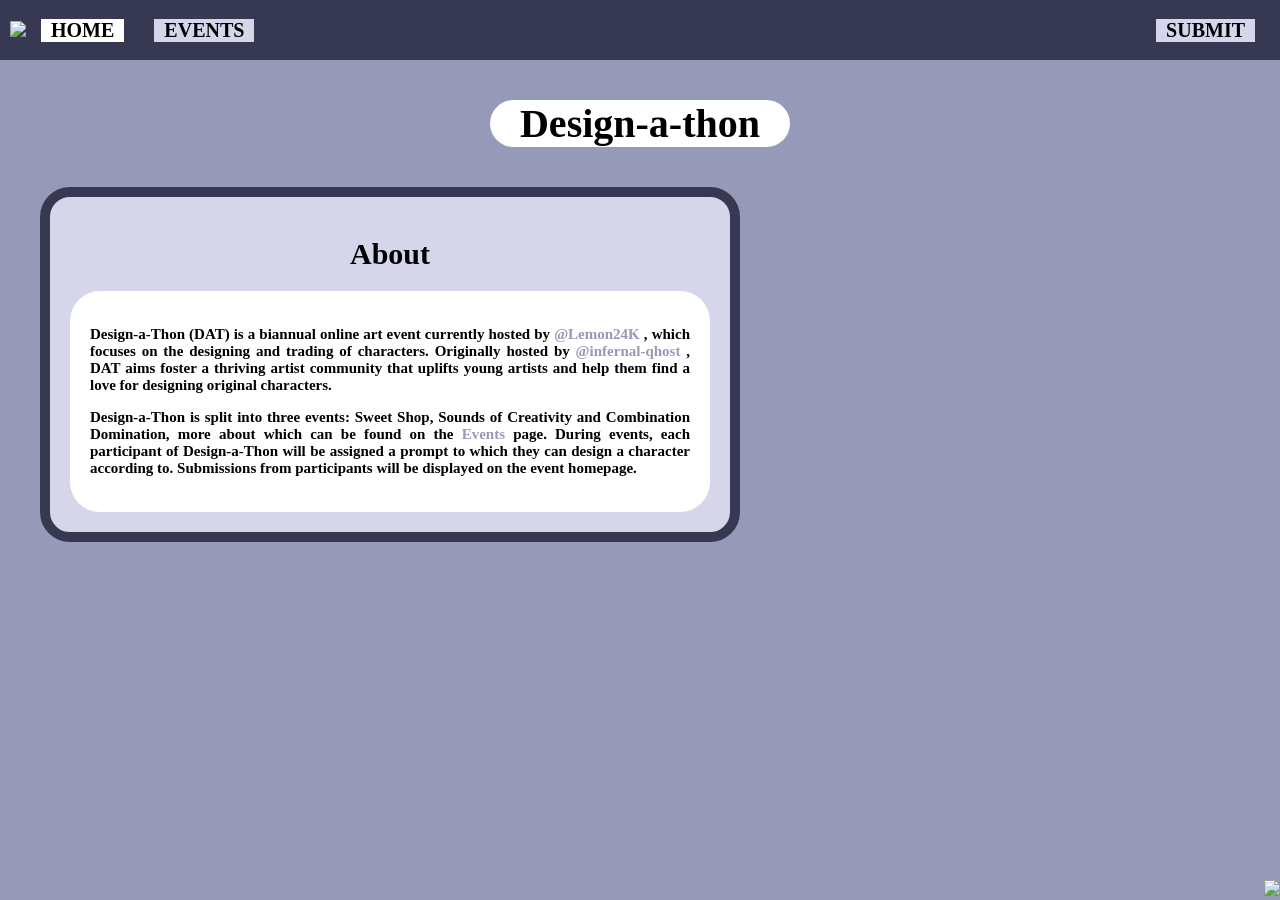
==== home/index.html @ 7fc3ae49 "changed bunch of stuff" ====
<!DOCTYPE html>
<html lang="en">
<head>
    <meta charset="UTF-8">
    <meta name="viewport" content="width=device-width, initial-scale=1.0">
    <title>Design-a-thon: Homepage</title>
    <link rel="stylesheet" href="style.css" />
    
</head>
<body>
    <div class ="navbar">
        <div id = "first">
            <p class = favicon> <img id = img src="assets\favicon\favicon.png"> </p>
            <p class = link id = "home"> HOME </p>
            <a class = link href = 'event.html'> EVENTS </a>
        </div>

        <div id = "last">
            <a class = link href = 'submit.html'> SUBMIT </a>
        </div>
    </div>

    <div id = "center-text">
        <p> Design-a-thon </p>
    </div>

    <div id = "about">
        <h1> About </h1> 
        <div class = text-box>
        <p id = text> 
            Design-a-Thon (DAT) is a biannual online art event currently hosted by 
            <a id = lemon24k href = 'https://scratch.mit.edu/users/Lemon24K/'> @Lemon24K </a>, 
            which focuses on the designing and trading of characters. Originally hosted by 
            <a id = lemon24k href = 'https://scratch.mit.edu/users/infernal-qhost/'> @infernal-qhost </a>
            , DAT aims foster a thriving artist community that uplifts young 
            artists and help them find a love for designing original characters.
        </p>
    
        <p id = text>
            Design-a-Thon is split into three events: Sweet Shop, 
            Sounds of Creativity and Combination Domination, more about which can be found on the 
            <a id = lemon24k href = 'event.html'> Events </a> 
            page. During events, each participant of Design-a-Thon will be assigned a prompt
             to which they can design a character according to. Submissions from participants will 
             be displayed on the event homepage.
        </p>
        </div>
    </div>

    <div class = "character">
        <img src = "public\images\character.png"/>
    </div>

</body>
<script src="scripts.js"></script>
</html>
---- home/style.css ----
html,
body {
  height: 100vh;
  background: #9799B9;
  margin: 0;
  font-family: Cambria;
  font-weight: 600
}

/* Navigation Bar */

.navbar {
    height: 60px;
    width: 100%;
    position: sticky;
    top: 0;
    background: #373851;
    display: flex;
    justify-content: center;
    align-items: center;
    font-size: 20px;
  }

#first {
    width: 100%;
    position: sticky;
    top: 0;
    left: 10px;
    display: flex;
    justify-content: flex-start;
    align-items: center;

}

.link {
    color:black;
    text-decoration: none;
    border: 5px solid #373851;
    margin: 10px;
    padding: 0px 10px;
    background-color: #D5D6E9;
  }

.link:hover {
    color:black;
    border: 5px solid #ffffff;
    margin: 10px;
    padding: 0px 10px;
    background-color: #D5D6E9;
}

#lemon24k {
    text-decoration: none;
    color: #9799B9;
}

#home {
    color:black;
    text-decoration: none;
    border: 5px solid #373851;
    margin: 10px;
    background-color: white;
}

#last {
    width: 100%;
    position: sticky;
    right: 10px;
    display: flex;
    justify-content: flex-end;
    align-items: center;

}

/* Center Text */
#center-text {
    border-radius: 30px; 
    width: 300px;
    margin: 30px auto; 
    text-align: center;
    font-size: 40px;
    background: #ffffff;
}

#about {
    border-radius: 30px; 
    width: 50%;
    text-align: center;
    font-size:  15px;
    text-decoration: none;
    border: 10px solid #373851;
    padding:20px ;
    margin: 30px 40px;
    background-color: #D5D6E9;
}

#text {
    text-align: justify;
}


.text-box {
    padding: 20px;
    border-radius: 30px;
    background-color: #ffffff;
}

.character {
    right: 0px;
    bottom: 0;
    position: absolute;
}

/* Bottom Bar */

#bottombar {
    background: #373851;
    position: sticky;
    bottom: 0;
    height: 60px;
    width: 100%;
  }
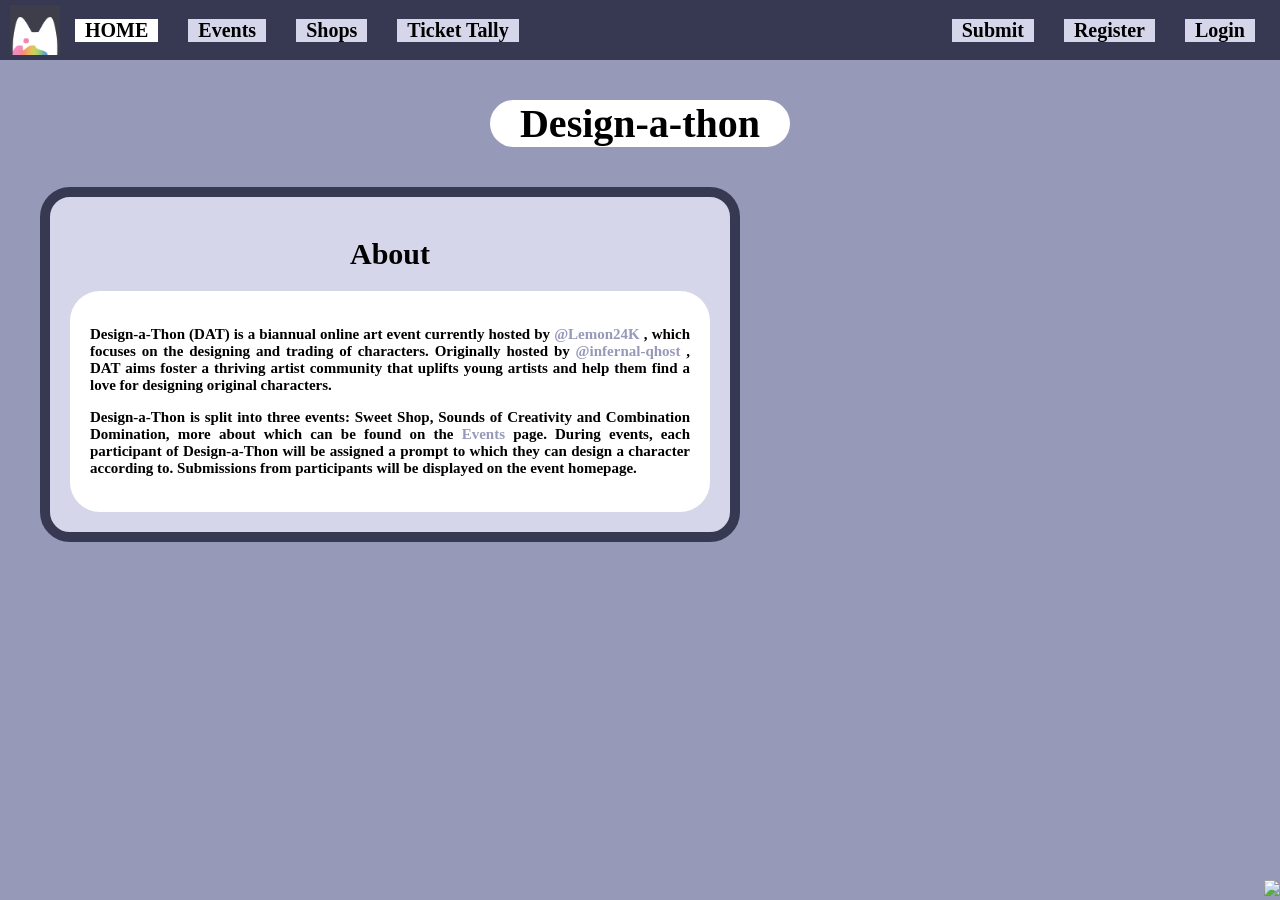
==== commit 8067e5d8: "added homepage" ====
--- a/home/index.html
+++ b/home/index.html
@@ -1,22 +1,26 @@
 <!DOCTYPE html>
 <html lang="en">
 <head>
-    <meta charset="UTF-8">
-    <meta name="viewport" content="width=device-width, initial-scale=1.0">
-    <title>Design-a-thon: Homepage</title>
-    <link rel="stylesheet" href="style.css" />
-    
+    <meta charset="UTF-8" />
+    <meta name="viewport" content="width=device-width, initial-scale=1.0"/>
+    <title>Design-a-thon</title>
+    <link rel="icon" href="../assets/images/favicon/favicon.png">
+    <link rel="stylesheet" href="style.css">
 </head>
 <body>
     <div class ="navbar">
         <div id = "first">
-            <p class = favicon> <img id = img src="assets\favicon\favicon.png"> </p>
+            <img id = "favicon" src="../assets/images/favicon/favicon.png">
             <p class = link id = "home"> HOME </p>
-            <a class = link href = 'event.html'> EVENTS </a>
+            <a class = link href = 'event.html'> Events </a>
+            <a class = link href = 'event.html'> Shops </a>
+            <a class = link href = 'event.html'> Ticket Tally </a>
         </div>
 
         <div id = "last">
-            <a class = link href = 'submit.html'> SUBMIT </a>
+            <a class = link href = 'submit.html'> Submit </a>
+            <a class = link href = 'submit.html'> Register </a>
+            <a class = link href = 'submit.html'> Login </a>
         </div>
     </div>
 
--- a/home/style.css
+++ b/home/style.css
@@ -6,8 +6,6 @@
   font-family: Cambria;
   font-weight: 600
 }
-
-/* Navigation Bar */
 
 .navbar {
     height: 60px;
@@ -20,6 +18,12 @@
     align-items: center;
     font-size: 20px;
   }
+
+
+#favicon {
+    width: auto;
+    height: 50px;
+}
 
 #first {
     width: 100%;
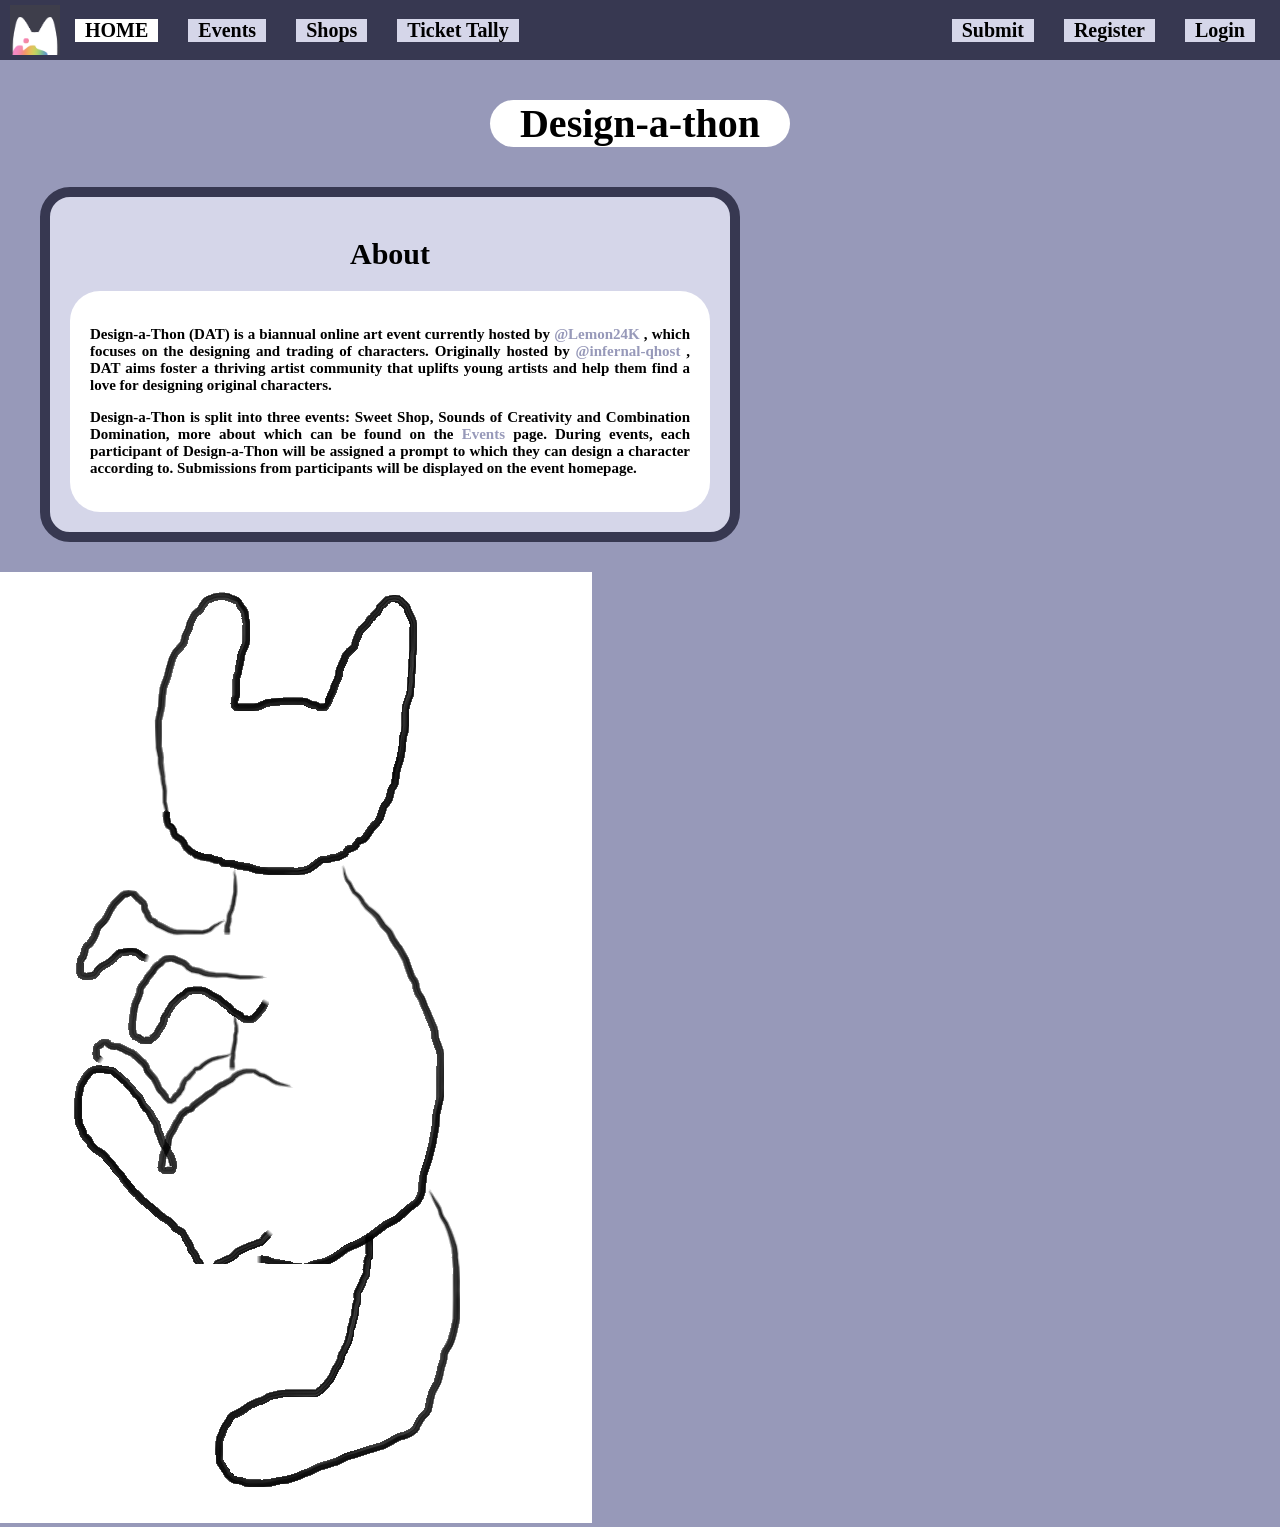
==== commit dbca0cc4: "added mascot float" ====
--- a/home/index.html
+++ b/home/index.html
@@ -52,7 +52,7 @@
     </div>
 
     <div class = "character">
-        <img src = "public\images\character.png"/>
+        <img src = "../assets/images/homepage/mascot.png"/>
     </div>
 
 </body>
--- a/home/style.css
+++ b/home/style.css
@@ -36,6 +36,16 @@
 
 }
 
+#last {
+    width: 100%;
+    position: sticky;
+    right: 10px;
+    display: flex;
+    justify-content: flex-end;
+    align-items: center;
+
+}
+
 .link {
     color:black;
     text-decoration: none;
@@ -66,15 +76,7 @@
     background-color: white;
 }
 
-#last {
-    width: 100%;
-    position: sticky;
-    right: 10px;
-    display: flex;
-    justify-content: flex-end;
-    align-items: center;
 
-}
 
 /* Center Text */
 #center-text {
@@ -111,8 +113,6 @@
 
 .character {
     right: 0px;
-    bottom: 0;
-    position: absolute;
 }
 
 /* Bottom Bar */
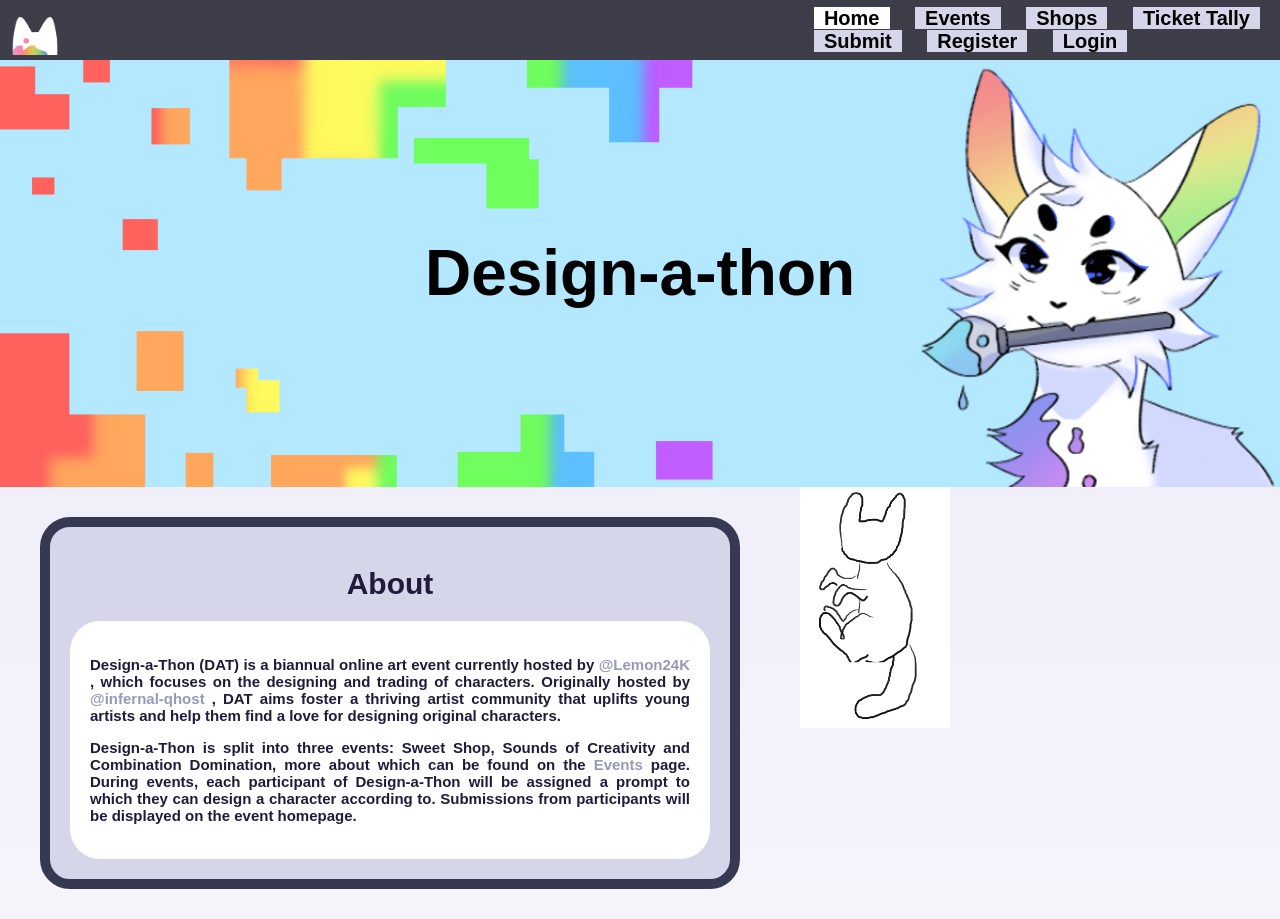
==== commit 37610815: "added more stuff" ====
--- a/home/index.html
+++ b/home/index.html
@@ -8,51 +8,67 @@
     <link rel="stylesheet" href="style.css">
 </head>
 <body>
-    <div class ="navbar">
-        <div id = "first">
-            <img id = "favicon" src="../assets/images/favicon/favicon.png">
-            <p class = link id = "home"> HOME </p>
-            <a class = link href = 'event.html'> Events </a>
-            <a class = link href = 'event.html'> Shops </a>
-            <a class = link href = 'event.html'> Ticket Tally </a>
+    <div class="navbar">
+
+        <div id="first">
+            <img id="favicon" src="../assets/images/favicon/favicon.png">
         </div>
 
-        <div id = "last">
-            <a class = link href = 'submit.html'> Submit </a>
-            <a class = link href = 'submit.html'> Register </a>
-            <a class = link href = 'submit.html'> Login </a>
+        <button id="menu-button">
+            ☰
+        </button>
+
+        <div id="menu">
+            <div id="links-left">
+                <a class="link" id="home" href="#">Home</a>
+                <a class="link" href="event.html">Events</a>
+                <a class="link" href="event.html">Shops</a>
+                <a class="link" href="event.html">Ticket Tally</a>
+            </div>
+            <div id="links-right">
+                <a class="link" href="submit.html">Submit</a>
+                <a class="link" href="submit.html">Register</a>
+                <a class="link" href="submit.html">Login</a>
+            </div>
+        </div>
+
+    </div>
+
+
+    <div id="banner">
+        <img class="banner-img" src="../assets/images/homepage/banner.png">
+
+        <div id="banner-text">
+            Design-a-thon
         </div>
     </div>
 
-    <div id = "center-text">
-        <p> Design-a-thon </p>
-    </div>
-
-    <div id = "about">
-        <h1> About </h1> 
-        <div class = text-box>
-        <p id = text> 
-            Design-a-Thon (DAT) is a biannual online art event currently hosted by 
-            <a id = lemon24k href = 'https://scratch.mit.edu/users/Lemon24K/'> @Lemon24K </a>, 
-            which focuses on the designing and trading of characters. Originally hosted by 
-            <a id = lemon24k href = 'https://scratch.mit.edu/users/infernal-qhost/'> @infernal-qhost </a>
-            , DAT aims foster a thriving artist community that uplifts young 
-            artists and help them find a love for designing original characters.
-        </p>
-    
-        <p id = text>
-            Design-a-Thon is split into three events: Sweet Shop, 
-            Sounds of Creativity and Combination Domination, more about which can be found on the 
-            <a id = lemon24k href = 'event.html'> Events </a> 
-            page. During events, each participant of Design-a-Thon will be assigned a prompt
-             to which they can design a character according to. Submissions from participants will 
-             be displayed on the event homepage.
-        </p>
+    <div id = "about-character">
+        <div id = "about">
+            <h1> About </h1> 
+            <div class = text-box>
+                <p id = text> 
+                    Design-a-Thon (DAT) is a biannual online art event currently hosted by 
+                    <a id = lemon24k href = 'https://scratch.mit.edu/users/Lemon24K/'> @Lemon24K </a>, 
+                    which focuses on the designing and trading of characters. Originally hosted by 
+                    <a id = lemon24k href = 'https://scratch.mit.edu/users/infernal-qhost/'> @infernal-qhost </a>
+                    , DAT aims foster a thriving artist community that uplifts young 
+                    artists and help them find a love for designing original characters.
+                </p>
+            
+                <p id = text>
+                    Design-a-Thon is split into three events: Sweet Shop, 
+                    Sounds of Creativity and Combination Domination, more about which can be found on the 
+                    <a id = lemon24k href = 'event.html'> Events </a> 
+                    page. During events, each participant of Design-a-Thon will be assigned a prompt
+                    to which they can design a character according to. Submissions from participants will 
+                    be displayed on the event homepage.
+                </p>
+            </div>
         </div>
-    </div>
-
-    <div class = "character">
-        <img src = "../assets/images/homepage/mascot.png"/>
+        <div id = "character">
+            <img class = "character-img" src = "../assets/images/homepage/mascot.png"/>
+        </div>
     </div>
 
 </body>
--- a/home/style.css
+++ b/home/style.css
@@ -1,23 +1,25 @@
 html,
 body {
-  height: 100vh;
-  background: #9799B9;
-  margin: 0;
-  font-family: Cambria;
-  font-weight: 600
+    font-family: Arial, sans-serif;
+    background: linear-gradient(180deg, #ebe8f7 0%, #f5f4fb 100%);
+    color: #1f1b3a;
+    margin: 0;
+    font-weight: 600
 }
 
 .navbar {
     height: 60px;
     width: 100%;
-    position: sticky;
-    top: 0;
-    background: #373851;
+    background: #3E3E4B;
+
     display: flex;
-    justify-content: center;
+    justify-content: space-between;
     align-items: center;
+
     font-size: 20px;
-  }
+    padding: 0 10px;
+    box-sizing: border-box;
+}
 
 
 #favicon {
@@ -25,43 +27,76 @@
     height: 50px;
 }
 
-#first {
-    width: 100%;
-    position: sticky;
-    top: 0;
-    left: 10px;
+
+#first,
+#last {
     display: flex;
-    justify-content: flex-start;
     align-items: center;
-
 }
 
-#last {
-    width: 100%;
-    position: sticky;
-    right: 10px;
-    display: flex;
-    justify-content: flex-end;
-    align-items: center;
 
+#first {
+    justify-content: flex-start;
 }
 
+
+#last {
+    justify-content: flex-end;
+}
+
+
 .link {
-    color:black;
+    color: black;
     text-decoration: none;
-    border: 5px solid #373851;
+
     margin: 10px;
     padding: 0px 10px;
+
     background-color: #D5D6E9;
-  }
+}
+
 
 .link:hover {
-    color:black;
-    border: 5px solid #ffffff;
-    margin: 10px;
-    padding: 0px 10px;
-    background-color: #D5D6E9;
+    color: #6355c7;
 }
+
+
+#menu-button {
+    display: none;
+    background: none;
+    border: none;
+    color: white;
+    font-size: 30px;
+}
+
+
+@media (max-width: 900px) {
+
+    .navbar {
+        justify-content: space-between;
+    }
+
+
+    #first {
+        width: auto;
+    }
+
+
+    #last {
+        display: none;
+    }
+
+
+    #first .link {
+        display: none;
+    }
+
+
+    #menu-button {
+        display: block;
+    }
+}
+
 
 #lemon24k {
     text-decoration: none;
@@ -71,7 +106,6 @@
 #home {
     color:black;
     text-decoration: none;
-    border: 5px solid #373851;
     margin: 10px;
     background-color: white;
 }
@@ -111,8 +145,39 @@
     background-color: #ffffff;
 }
 
-.character {
-    right: 0px;
+#about-character {
+    display: flex;
+    flex-direction: row;
+    gap: 20px;
+}
+
+#banner{
+    position: relative;
+    width: 100%;
+}
+
+.banner-img {
+    position: relative;
+    display: block;
+    width: 100%;
+    height: auto;
+}
+
+#banner-text {
+  position: absolute;
+  top: 50%;
+  left: 50%;
+  transform: translate(-50%, -50%);
+  color: black;
+  font-size: clamp(30px, 5vw, 80px);
+  font-weight: bold;
+  text-align: center;
+}
+
+
+.character-img {
+    width: 150px;
+    height: auto;
 }
 
 /* Bottom Bar */
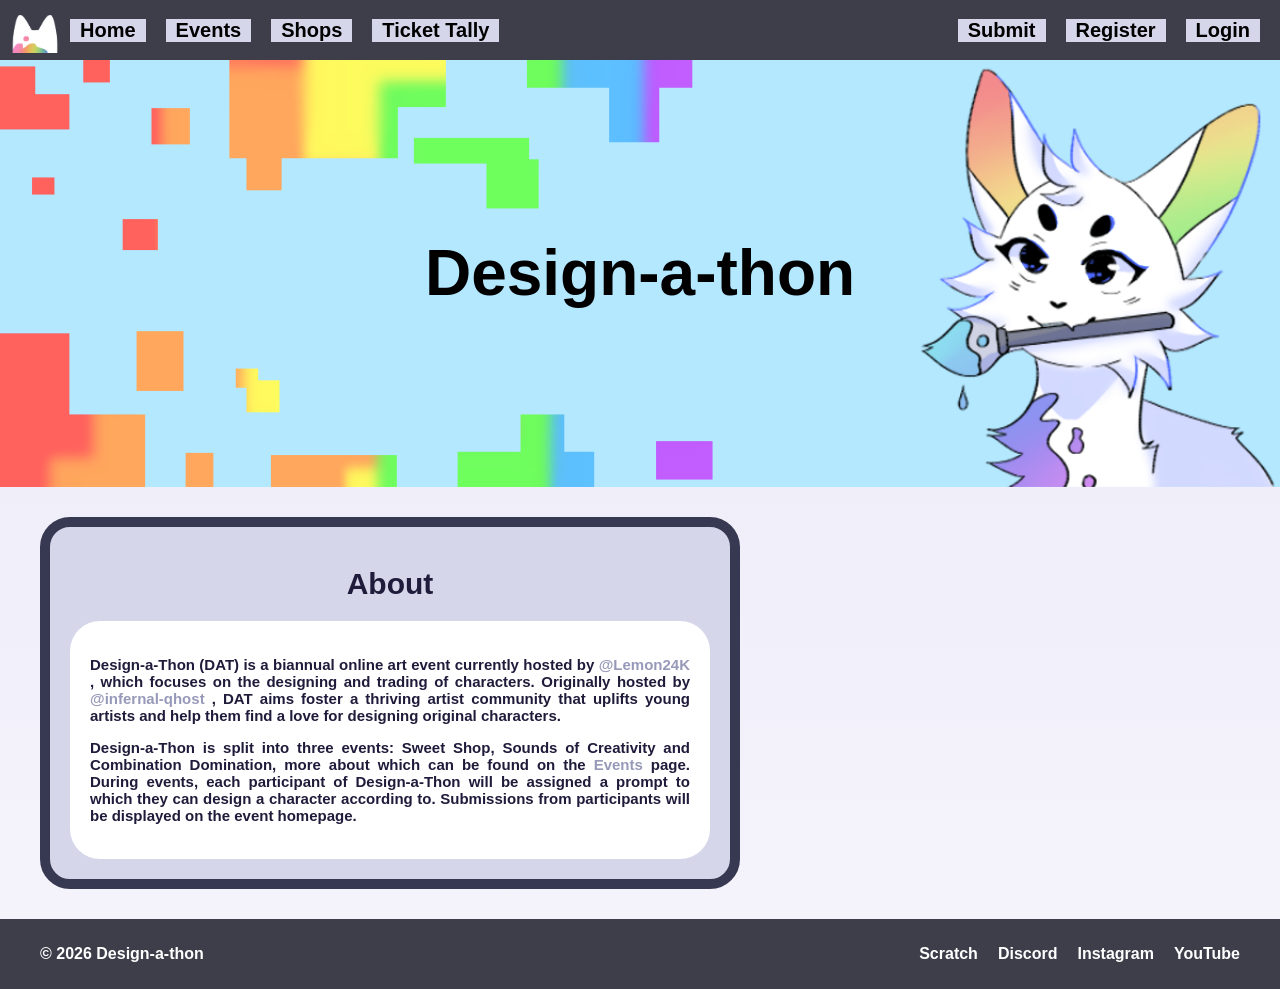
==== commit 50019273: "added bottom bar" ====
--- a/home/index.html
+++ b/home/index.html
@@ -20,7 +20,7 @@
 
         <div id="menu">
             <div id="links-left">
-                <a class="link" id="home" href="#">Home</a>
+                <a class="link" href="home.html">Home</a>
                 <a class="link" href="event.html">Events</a>
                 <a class="link" href="event.html">Shops</a>
                 <a class="link" href="event.html">Ticket Tally</a>
@@ -43,32 +43,44 @@
         </div>
     </div>
 
-    <div id = "about-character">
-        <div id = "about">
-            <h1> About </h1> 
-            <div class = text-box>
-                <p id = text> 
-                    Design-a-Thon (DAT) is a biannual online art event currently hosted by 
-                    <a id = lemon24k href = 'https://scratch.mit.edu/users/Lemon24K/'> @Lemon24K </a>, 
-                    which focuses on the designing and trading of characters. Originally hosted by 
-                    <a id = lemon24k href = 'https://scratch.mit.edu/users/infernal-qhost/'> @infernal-qhost </a>
-                    , DAT aims foster a thriving artist community that uplifts young 
-                    artists and help them find a love for designing original characters.
-                </p>
-            
-                <p id = text>
-                    Design-a-Thon is split into three events: Sweet Shop, 
-                    Sounds of Creativity and Combination Domination, more about which can be found on the 
-                    <a id = lemon24k href = 'event.html'> Events </a> 
-                    page. During events, each participant of Design-a-Thon will be assigned a prompt
-                    to which they can design a character according to. Submissions from participants will 
-                    be displayed on the event homepage.
-                </p>
-            </div>
+    <div id = "about">
+        <h1> About </h1> 
+        <div class = text-box>
+            <p id = text> 
+                Design-a-Thon (DAT) is a biannual online art event currently hosted by 
+                <a id = lemon24k href = 'https://scratch.mit.edu/users/Lemon24K/'> @Lemon24K </a>, 
+                which focuses on the designing and trading of characters. Originally hosted by 
+                <a id = lemon24k href = 'https://scratch.mit.edu/users/infernal-qhost/'> @infernal-qhost </a>
+                , DAT aims foster a thriving artist community that uplifts young 
+                artists and help them find a love for designing original characters.
+            </p>
+        
+            <p id = text>
+                Design-a-Thon is split into three events: Sweet Shop, 
+                Sounds of Creativity and Combination Domination, more about which can be found on the 
+                <a id = lemon24k href = 'event.html'> Events </a> 
+                page. During events, each participant of Design-a-Thon will be assigned a prompt
+                to which they can design a character according to. Submissions from participants will 
+                be displayed on the event homepage.
+            </p>
         </div>
-        <div id = "character">
-            <img class = "character-img" src = "../assets/images/homepage/mascot.png"/>
+    </div>
+
+
+
+    <div id="bottombar">
+
+        <div id="footer-left">
+            <p>© 2026 Design-a-thon</p>
         </div>
+
+        <div id="footer-socials">
+            <a href="#" class="social-link">Scratch</a>
+            <a href="#" class="social-link">Discord</a>
+            <a href="#" class="social-link">Instagram</a>
+            <a href="#" class="social-link">YouTube</a>
+        </div>
+
     </div>
 
 </body>
--- a/home/style.css
+++ b/home/style.css
@@ -22,78 +22,96 @@
 }
 
 
+#first {
+    justify-content: flex-start;
+}
+
 #favicon {
     width: auto;
     height: 50px;
 }
-
-
-#first,
-#last {
-    display: flex;
-    align-items: center;
-}
-
-
-#first {
-    justify-content: flex-start;
-}
-
-
-#last {
-    justify-content: flex-end;
-}
-
-
-.link {
-    color: black;
-    text-decoration: none;
-
-    margin: 10px;
-    padding: 0px 10px;
-
-    background-color: #D5D6E9;
-}
-
-
-.link:hover {
-    color: #6355c7;
-}
-
 
 #menu-button {
     display: none;
     background: none;
     border: none;
     color: white;
-    font-size: 30px;
-}
-
+    font-size: 20px;
+}
+
+
+#menu {
+    display: flex;
+    justify-content: space-between;
+    align-items: center;
+    flex: 1;
+}
+
+#links-left {
+    display: flex;
+    align-items: center;
+    justify-content: flex-start;
+}
+
+#links-right {
+    display: flex;
+    align-items: center;
+    justify-content: flex-end;
+}
+
+
+.link {
+    color: black;
+    text-decoration: none;
+
+    margin: 10px;
+    padding: 0px 10px;
+
+    background-color: #D5D6E9;
+}
+
+
+.link:hover {
+    color: #6355c7;
+}
 
 @media (max-width: 900px) {
-
-    .navbar {
-        justify-content: space-between;
-    }
-
-
-    #first {
-        width: auto;
-    }
-
-
-    #last {
-        display: none;
-    }
-
-
-    #first .link {
-        display: none;
-    }
-
 
     #menu-button {
         display: block;
+    }
+
+    #menu {
+        display: none;
+
+        position: absolute;
+        top: 60px;
+        right: 0;
+
+        width: 220px;
+
+        background: #3E3E4B;
+
+        flex-direction: column;
+        align-items: center;
+
+        z-index: 1000;
+    }
+
+    #menu.active {
+        display: flex;
+    }
+
+    #links-left,
+    #links-right {
+        flex-direction: column;
+        width: 100%;
+        align-items: center;
+    }
+
+    .link {
+        width: 80%;
+        text-align: center;
     }
 }
 
@@ -180,13 +198,42 @@
     height: auto;
 }
 
-/* Bottom Bar */
-
 #bottombar {
-    background: #373851;
-    position: sticky;
-    bottom: 0;
-    height: 60px;
-    width: 100%;
-  }
-
+    height: 70px;
+    width: 100%;
+
+    background: #3E3E4B;
+
+    display: flex;
+    justify-content: space-between;
+    align-items: center;
+
+    padding: 0 40px;
+    box-sizing: border-box;
+
+    color: white;
+}
+
+
+#footer-left p {
+    margin: 0;
+}
+
+
+#footer-socials {
+    display: flex;
+    gap: 20px;
+}
+
+
+.social-link {
+    color: white;
+    text-decoration: none;
+
+    transition: color 0.2s ease;
+}
+
+
+.social-link:hover {
+    color: #D5D6E9;
+}
